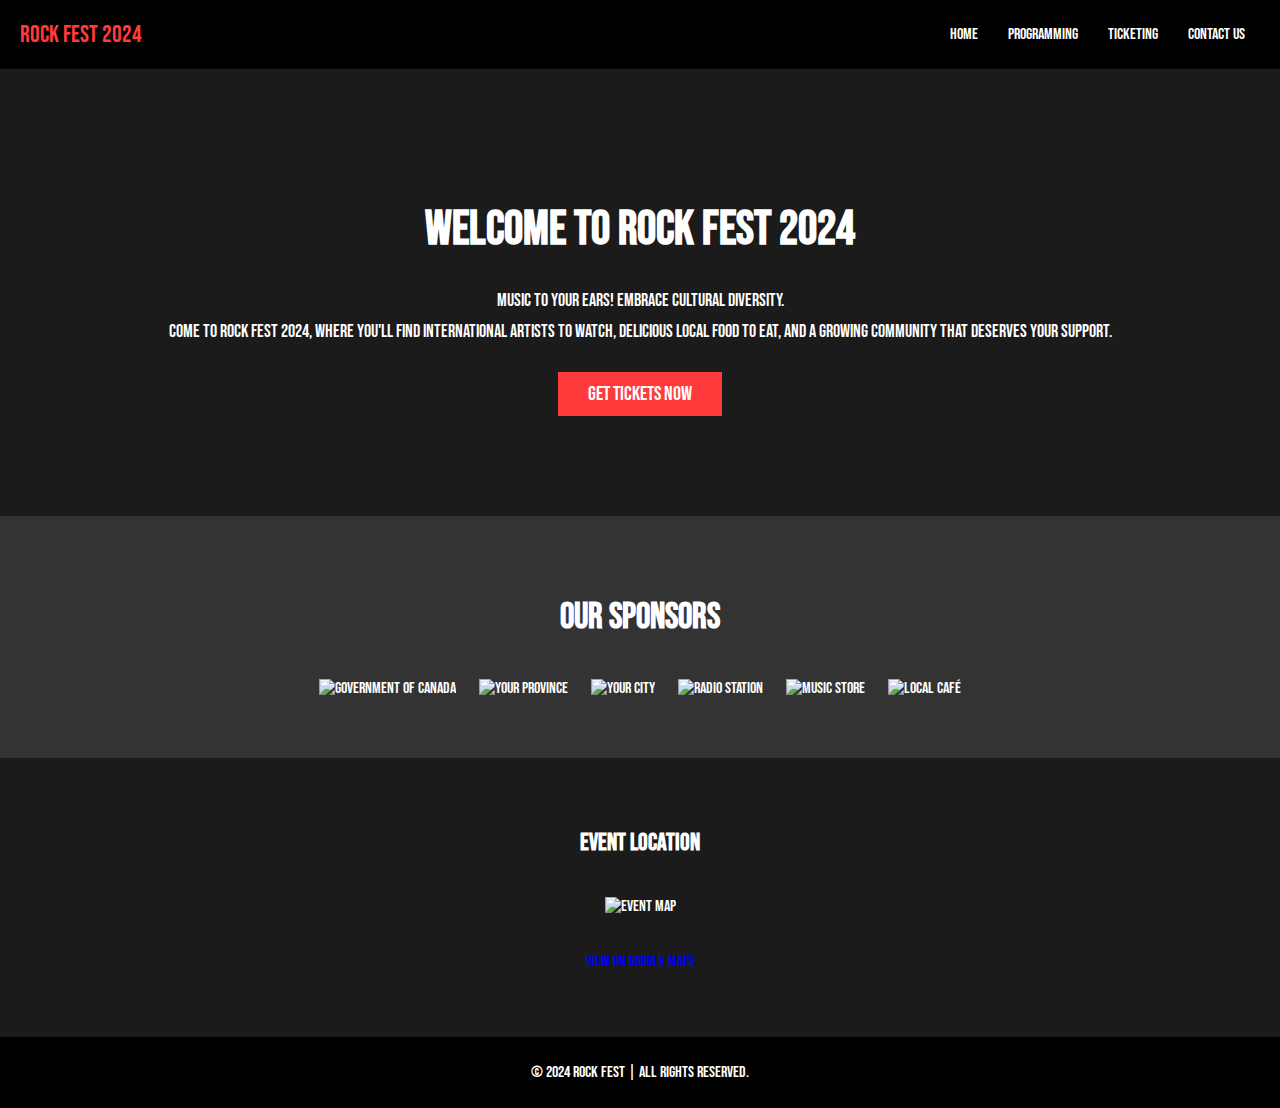
==== index.html @ 27b75c57 "Basic stuff" ====
<!DOCTYPE html>
<html lang="en">
  <head>
    <meta charset="UTF-8" />
    <meta name="viewport" content="width=device-width, initial-scale=1.0" />
    <title>Rock Fest 2024</title>
    <link rel="stylesheet" href="css/style.css" />
    <link
      href="https://fonts.googleapis.com/css2?family=Bebas+Neue&display=swap"
      rel="stylesheet"
    />
  </head>
  <body>
    <header>
      <div class="logo">Rock Fest 2024</div>
      <nav>
        <ul>
          <li><a href="index.html">Home</a></li>
          <li><a href="programming.html">Programming</a></li>
          <li><a href="ticketing.html">Ticketing</a></li>
          <li><a href="contact.html">Contact Us</a></li>
        </ul>
      </nav>
    </header>

    <main>
      <section class="hero">
        <h1>Welcome to Rock Fest 2024</h1>
        <p>Music to your ears! Embrace cultural diversity.</p>
        <p>
          Come to Rock Fest 2024, where you'll find international artists to
          watch, delicious local food to eat, and a growing community that
          deserves your support.
        </p>
        <a href="ticketing.html" class="cta-button">Get Tickets Now</a>
      </section>

      <section class="sponsors">
        <h2>Our Sponsors</h2>
        <div class="sponsor-logos">
          <img src="images/government-canada.png" alt="Government of Canada" />
          <img src="images/province.png" alt="Your Province" />
          <img src="images/city.png" alt="Your City" />
          <img src="images/private-sponsor1.png" alt="Radio Station" />
          <img src="images/private-sponsor2.png" alt="Music Store" />
          <img src="images/private-sponsor3.png" alt="Local Café" />
        </div>
      </section>

      <section class="location">
        <h2>Event Location</h2>
        <img src="images/map.jpg" alt="Event Map" />
        <p>
          <a href="https://goo.gl/maps/example" target="_blank"
            >View on Google Maps</a
          >
        </p>
      </section>
    </main>

    <footer>
      <p>© 2024 Rock Fest | All rights reserved.</p>
    </footer>
  </body>
</html>
---- css/style.css ----
/* Base Styles */
body {
  margin: 0;
  font-family: "Bebas Neue", sans-serif;
  color: #ffffff;
  background-color: #1b1b1b;
}

header {
  display: flex;
  justify-content: space-between;
  align-items: center;
  padding: 20px;
  background-color: #000000;
}

header .logo {
  font-size: 24px;
  color: #ff3b3b;
}

header nav ul {
  display: flex;
  list-style: none;
  padding: 0;
  margin: 0;
}

header nav ul li {
  margin: 0 15px;
}

header nav ul li a {
  text-decoration: none;
  color: #ffffff;
  transition: color 0.3s;
}

header nav ul li a:hover {
  color: #ff3b3b;
}

/* Hero Section */
.hero {
  text-align: center;
  padding: 100px 20px;
  background: url("../images/banner.jpg") no-repeat center center/cover;
  color: #ffffff;
}

.hero h1 {
  font-size: 48px;
}

.hero p {
  font-size: 18px;
  margin: 10px 0;
}

.hero .cta-button {
  display: inline-block;
  margin-top: 20px;
  padding: 10px 30px;
  background-color: #ff3b3b;
  color: #ffffff;
  text-decoration: none;
  font-size: 20px;
  transition: background-color 0.3s;
}

.hero .cta-button:hover {
  background-color: #d12f2f;
}

/* Sponsors Section */
.sponsors {
  padding: 50px 20px;
  text-align: center;
  background-color: #333333;
}

.sponsors h2 {
  font-size: 36px;
}

.sponsors .sponsor-logos img {
  width: 100px;
  margin: 10px;
}

/* Location Section */
.location {
  padding: 50px 20px;
  text-align: center;
}

.location img {
  width: 80%;
  max-width: 600px;
  margin: 20px 0;
}

footer {
  background-color: #000000;
  color: #ffffff;
  text-align: center;
  padding: 10px 0;
}
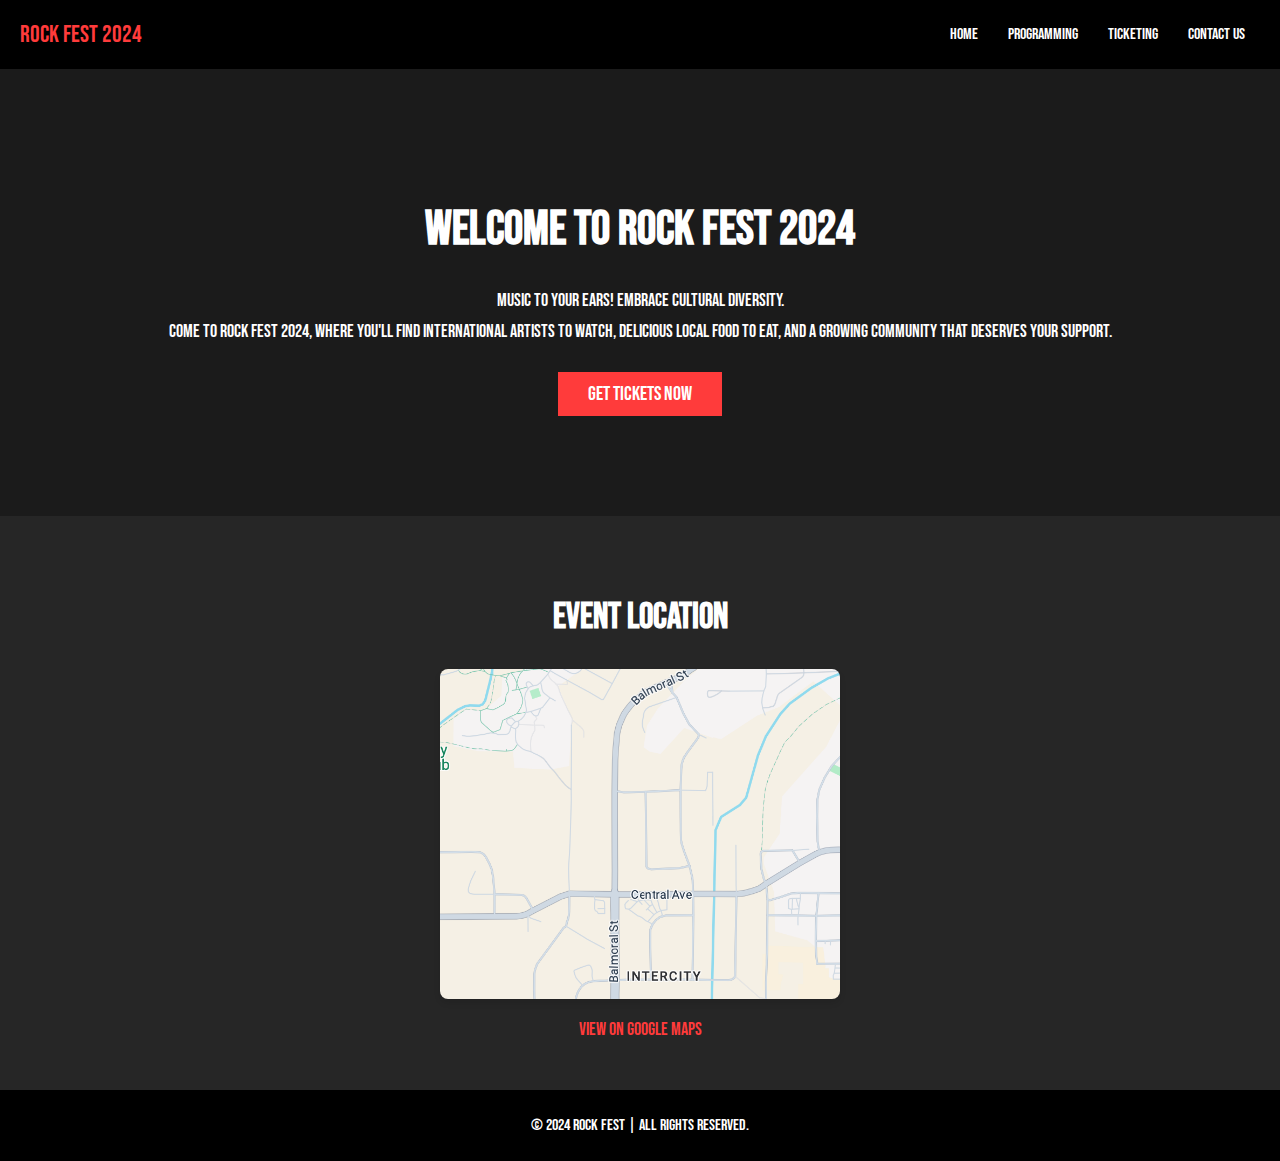
==== commit a6d0ebdc: "Basic stuff 2" ====
--- a/index.html
+++ b/index.html
@@ -35,26 +35,14 @@
         <a href="ticketing.html" class="cta-button">Get Tickets Now</a>
       </section>
 
-      <section class="sponsors">
-        <h2>Our Sponsors</h2>
-        <div class="sponsor-logos">
-          <img src="images/government-canada.png" alt="Government of Canada" />
-          <img src="images/province.png" alt="Your Province" />
-          <img src="images/city.png" alt="Your City" />
-          <img src="images/private-sponsor1.png" alt="Radio Station" />
-          <img src="images/private-sponsor2.png" alt="Music Store" />
-          <img src="images/private-sponsor3.png" alt="Local Café" />
-        </div>
-      </section>
-
       <section class="location">
         <h2>Event Location</h2>
-        <img src="images/map.jpg" alt="Event Map" />
-        <p>
-          <a href="https://goo.gl/maps/example" target="_blank"
-            >View on Google Maps</a
-          >
-        </p>
+        <div class="map-container">
+          <img src="/images/map.png" alt="Event Map" />
+        </div>
+        <a href="https://goo.gl/maps/example" target="_blank" class="map-link">
+          View on Google Maps
+        </a>
       </section>
     </main>
 
--- a/css/style.css
+++ b/css/style.css
@@ -92,12 +92,39 @@
 .location {
   padding: 50px 20px;
   text-align: center;
+  background-color: #262626;
+}
+
+.location h2 {
+  font-size: 36px;
+  margin-bottom: 30px;
+}
+
+.location .map-container {
+  max-width: 400px;
+  margin: 0 auto;
+  border-radius: 8px;
+  overflow: hidden;
+  box-shadow: 0 4px 6px rgba(0, 0, 0, 0.1);
 }
 
 .location img {
-  width: 80%;
-  max-width: 600px;
-  margin: 20px 0;
+  width: 100%;
+  height: auto;
+  display: block;
+}
+
+.location .map-link {
+  display: inline-block;
+  margin-top: 20px;
+  color: #ff3b3b;
+  text-decoration: none;
+  font-size: 18px;
+  transition: color 0.3s;
+}
+
+.location .map-link:hover {
+  color: #d12f2f;
 }
 
 footer {
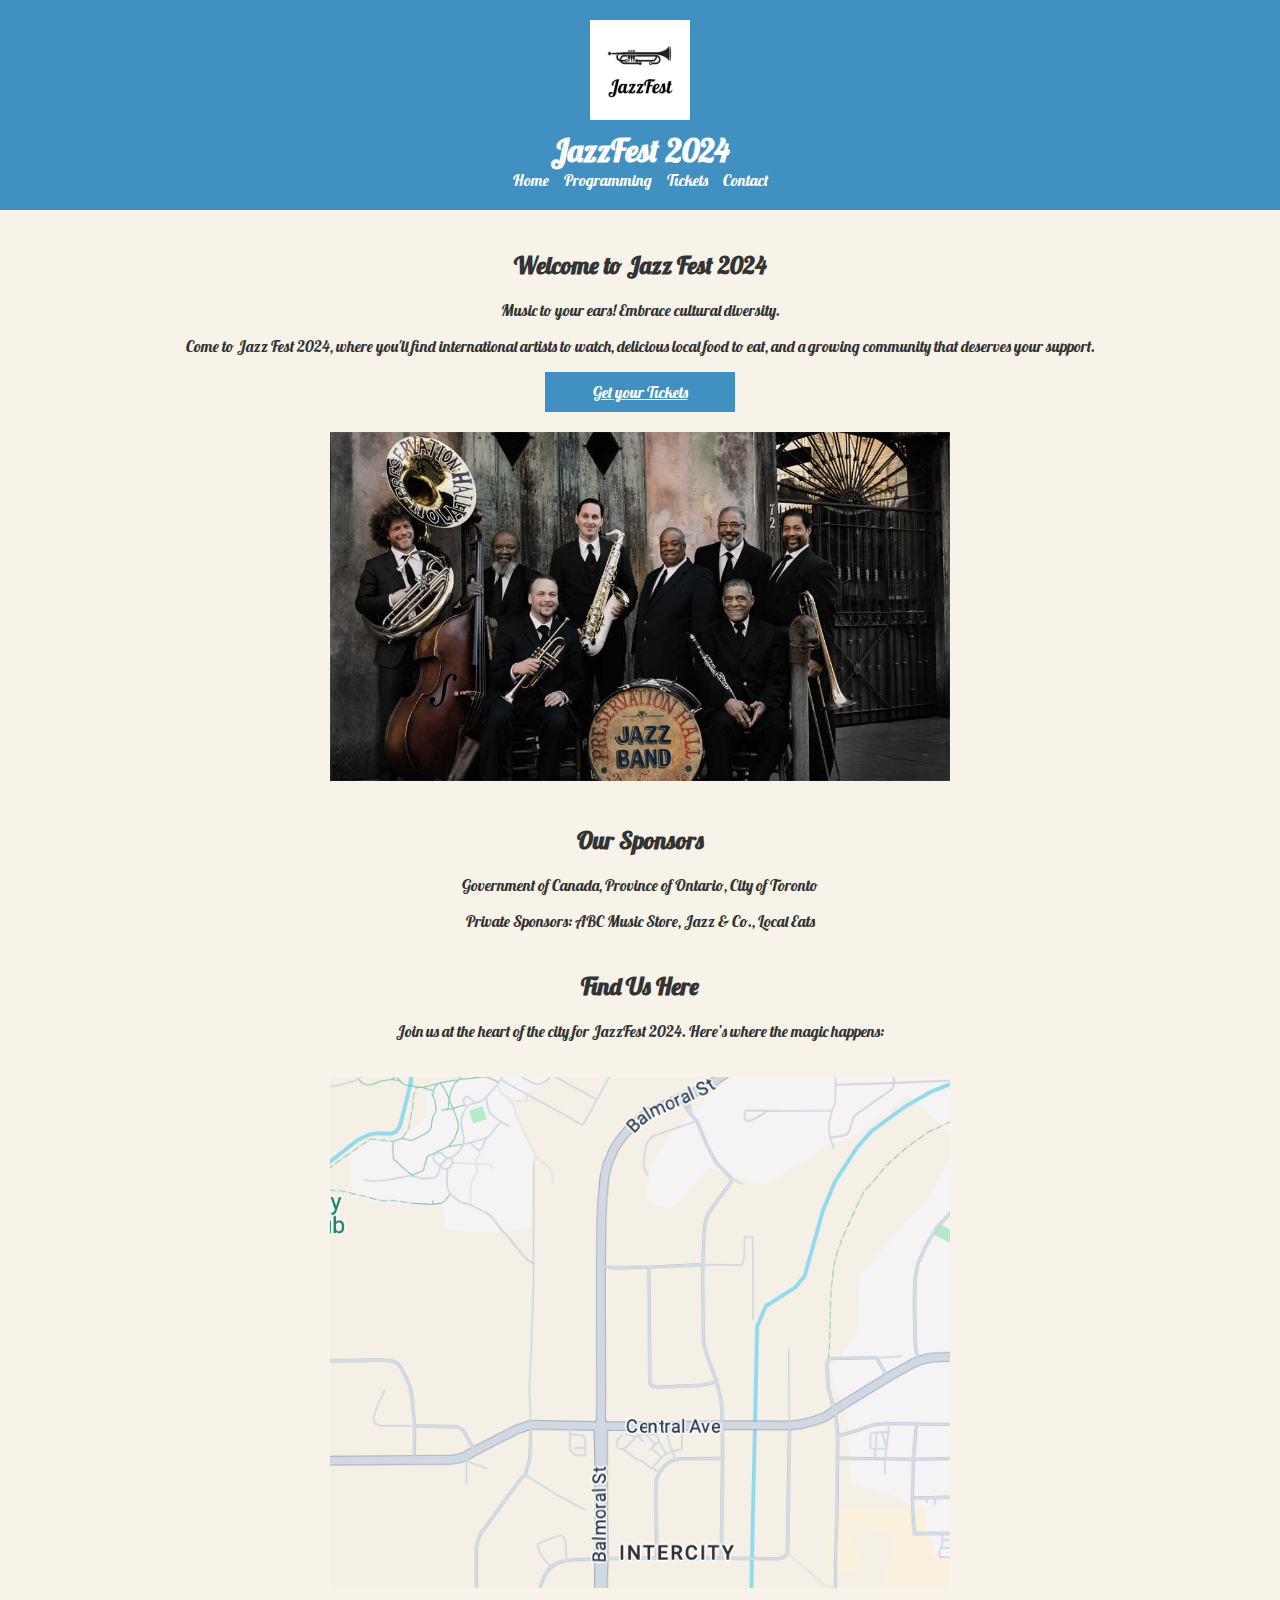
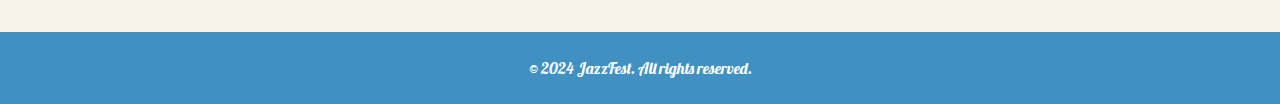
==== commit 2636ef74: "Finished" ====
--- a/index.html
+++ b/index.html
@@ -3,51 +3,67 @@
   <head>
     <meta charset="UTF-8" />
     <meta name="viewport" content="width=device-width, initial-scale=1.0" />
-    <title>Rock Fest 2024</title>
-    <link rel="stylesheet" href="css/style.css" />
+    <title>Programming - JazzFest 2024</title>
+    <link rel="stylesheet" href="style.css" />
     <link
-      href="https://fonts.googleapis.com/css2?family=Bebas+Neue&display=swap"
+      href="https://fonts.googleapis.com/css2?family=Lobster&display=swap"
       rel="stylesheet"
     />
   </head>
   <body>
     <header>
-      <div class="logo">Rock Fest 2024</div>
+      <img src="images/JazzFest.png" alt="JazzFest Logo" class="logo" />
+      <h1>JazzFest 2024</h1>
       <nav>
         <ul>
-          <li><a href="index.html">Home</a></li>
-          <li><a href="programming.html">Programming</a></li>
-          <li><a href="ticketing.html">Ticketing</a></li>
-          <li><a href="contact.html">Contact Us</a></li>
+          <a href="index.html">Home</a>
+          <a href="programming.html">Programming</a>
+          <a href="ticketing.html">Tickets</a>
+          <a href="contact.html">Contact</a>
         </ul>
       </nav>
     </header>
 
     <main>
-      <section class="hero">
-        <h1>Welcome to Rock Fest 2024</h1>
+      <section>
+        <h2>Welcome to Jazz Fest 2024</h2>
         <p>Music to your ears! Embrace cultural diversity.</p>
         <p>
-          Come to Rock Fest 2024, where you'll find international artists to
+          Come to Jazz Fest 2024, where you'll find international artists to
           watch, delicious local food to eat, and a growing community that
           deserves your support.
         </p>
-        <a href="ticketing.html" class="cta-button">Get Tickets Now</a>
+        <a href="ticketing.html" class="button">Get your Tickets</a>
+        <img
+          src="images/jazz-band.jpg"
+          alt="Jazz Band Playing"
+          class="content-image"
+        />
       </section>
 
-      <section class="location">
-        <h2>Event Location</h2>
-        <div class="map-container">
-          <img src="/images/map.png" alt="Event Map" />
-        </div>
-        <a href="https://goo.gl/maps/example" target="_blank" class="map-link">
-          View on Google Maps
-        </a>
+      <section>
+        <h2>Our Sponsors</h2>
+        <p>Government of Canada, Province of Ontario, City of Toronto</p>
+        <p>Private Sponsors: ABC Music Store, Jazz & Co., Local Eats</p>
+      </section>
+      <div class="line"></div>
+
+      <section>
+        <h2>Find Us Here</h2>
+        <p>
+          Join us at the heart of the city for JazzFest 2024. Here’s where the
+          magic happens:
+        </p>
+        <img
+          src="images/map.png"
+          alt="Map to JazzFest location"
+          class="map-image"
+        />
       </section>
     </main>
 
     <footer>
-      <p>© 2024 Rock Fest | All rights reserved.</p>
+      <p>© 2024 JazzFest. All rights reserved.</p>
     </footer>
   </body>
 </html>
--- a/style.css
+++ b/style.css
@@ -0,0 +1,76 @@
+/* General styles */
+body {
+  font-family: "Lobster", cursive;
+  margin: 0;
+  padding: 0;
+  background-color: #f7f3e9;
+  color: #333;
+}
+
+header {
+  background: #4090c1;
+  color: #fff;
+  padding: 20px 0;
+  text-align: center;
+}
+
+header .logo {
+  display: block;
+  margin: 0 auto 10px;
+  width: 100px;
+}
+
+header h1 {
+  margin: 0;
+}
+
+nav ul {
+  list-style: none;
+  padding: 0;
+  margin: 0;
+  display: flex;
+  justify-content: center;
+  gap: 15px;
+}
+
+nav a {
+  color: #fff;
+  text-decoration: none;
+}
+
+main {
+  padding: 20px;
+  text-align: center;
+}
+
+main .content-image {
+  max-width: 50%;
+  height: auto;
+  margin: 20px 0;
+}
+
+.button {
+  background: #4090c1;
+  color: #fff;
+  padding: 10px 20px;
+  display: block;
+  margin: 0 auto;
+  width: 150px;
+}
+
+.map-image {
+  max-width: 50%;
+  height: auto;
+  margin: 20px 0;
+}
+
+.line {
+  margin: 40px 0;
+}
+
+footer {
+  background: #4090c1;
+  color: #fff;
+  text-align: center;
+  padding: 10px 0;
+}
